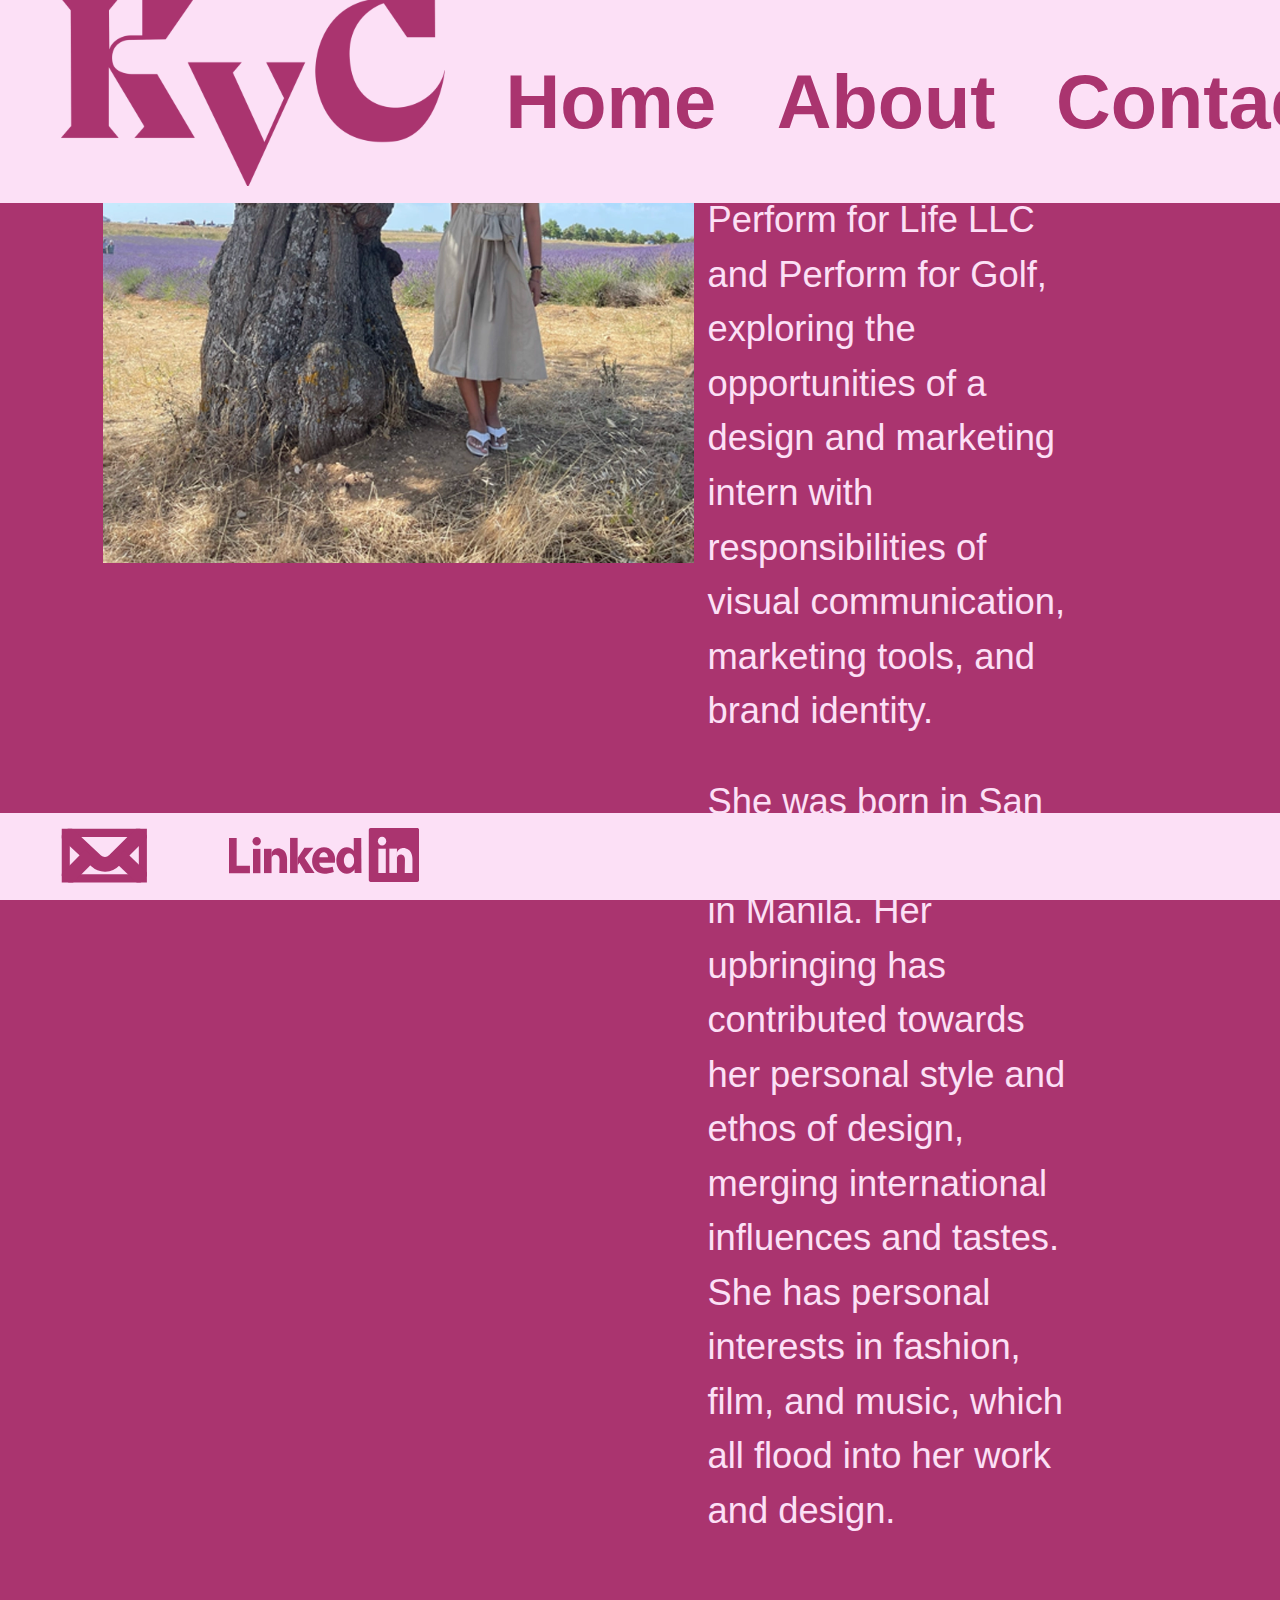
==== about.html @ 6310fdcf "portfolio" ====
<!DOCTYPE html>
<!--[if lt IE 7]>      <html class="no-js lt-ie9 lt-ie8 lt-ie7"> <![endif]-->
<!--[if IE 7]>         <html class="no-js lt-ie9 lt-ie8"> <![endif]-->
<!--[if IE 8]>         <html class="no-js lt-ie9"> <![endif]-->
<!--[if gt IE 8]>      <html class="no-js"> <!--<![endif]-->
<html>
    <head>
        <meta charset="utf-8">
        <meta http-equiv="X-UA-Compatible" content="IE=edge">
        <title>Contact</title>
        <meta name="description" content="Kat Cunanan's Design Portfolio">
        <meta name="viewport" content="width=device-width, initial-scale=1">
        <link rel="stylesheet" href="css/stylesheet.css">
    </head>
    <body>
        <!--[if lt IE 7]>
            <p class="browsehappy">You are using an <strong>outdated</strong> browser. Please <a href="#">upgrade your browser</a> to improve your experience.</p>
        <![endif]-->
        <header>
            <nav>
                <a href="index.html">
                   <img src="img/FuschiaPortfolioLogo 1.svg">
               </a>
   
                   <a href="index.html">
                   <h1>Home</h1>
               </a>
                   
                   <a href="about.html">
                   <h1>About</h1>
               </a>
   
                   <a href="contact.html">
                   <h1>Contact</h1>
               </a>
   
               </nav>
        </header>
        
    <main>
                <div class="aboutpage">
                    <h2 id="bio_1">Bio</h2>
               
                    <section id="selfportrait">
                        <img src="img/self_about.webp">
                    
                    </section>
                    
                    <section id="bio_p1">
                       
                    <p>Kat Cunanan is a third-year student studying design and computer science at the University of San Francisco. She is currently interning at Perform for Life LLC and Perform for Golf, exploring the opportunities of a design and marketing intern with responsibilities of visual communication, marketing tools, and brand identity. </p>
             
                     <p>She was born in San Francisco and raised in Manila. Her upbringing has contributed towards her personal style and ethos of design, merging international influences and tastes. She has personal interests in fashion, film, and music, which all flood into her work and design. </p>
                </section>
            </div>
    </main>
    <footer>
        <a href="mailto:katrinacunanan25@gmail.com">
            <img src="img/emaillogo.svg">
        </a>
    
        <a href="https://www.linkedin.com/in/kcun/" target="blank">
            <img src="img/linkedinlogo.svg">
        </a>
    
    </footer>

    </body>
</html>
---- css/stylesheet.css ----
@import url('https://fonts.googleapis.com/css2?family=Bona+Nova&display=swap');

html {
    font-size: 1.89375rem;
    background-color: #AA346F;
}

body {
    background-color: #AA346F;
    color: #FCE0F6;
    line-height: 1.5;
    margin: auto;
}

header {
    width: 100%;
    position: fixed;
    top: 0; 
}

h1 {
    color: #AA346F;
    text-align: center;
    font-family: Helvetica;
    font-size: 2.5rem;
    font-style: normal;
    font-weight: 700;
    line-height: normal;
}

h2 {
    color: var(--Light-Yellow, #FFECB6);
    text-align: center;
    font-family: Bona Nova;
    font-size: 3rem;
    font-style: normal;
    font-weight: 700;
    line-height: normal;
}

a {
    color: #AA346F;
    text-align: center;
    font-family: Helvetica;
    font-size: 2.5rem;
    font-style: normal;
    font-weight: 700;
    line-height: normal;
    text-decoration: none;
    margin: 0 0 0 2rem;
}

a:hover {
    color: #FFECB6
}

nav {
    background-color: #FCE0F6;
    display: flex;
    align-items: center;
    justify-content: space-between;
    font-size: 2.5rem;

}

nav img{
    width: 12.6875rem;
    height: 6.125rem;
}

 section {
    margin: 9.25rem auto;
   text-align: center;
   font-family: Helvetica;
 }

 main {
    max-height: 150vh; 
    font-size: 1.2rem;
    display: flex;
    align-items: center;
    justify-content: space-between;
}

 main img {
    height: 26rem;
}

.aboutpage {
    max-height: 50h;
    display: grid;
    grid-template-columns: repeat(12, 1fr);
    grid-column-gap: 1.5rem;
    grid-auto-flow: dense;
}

#bio_1 {
    grid-column: 6/7;
}

#selfportrait {
    grid-column: 2/6;

   
}

#bio_p1 {
    grid-column: 7/11;
    text-align: left;
}

footer {
    background-color: #FCE0F6;
    width: 100%;
    margin:auto; 
    position: fixed;
    bottom: 0;
}

footer img {
    height: 1.8rem;
}
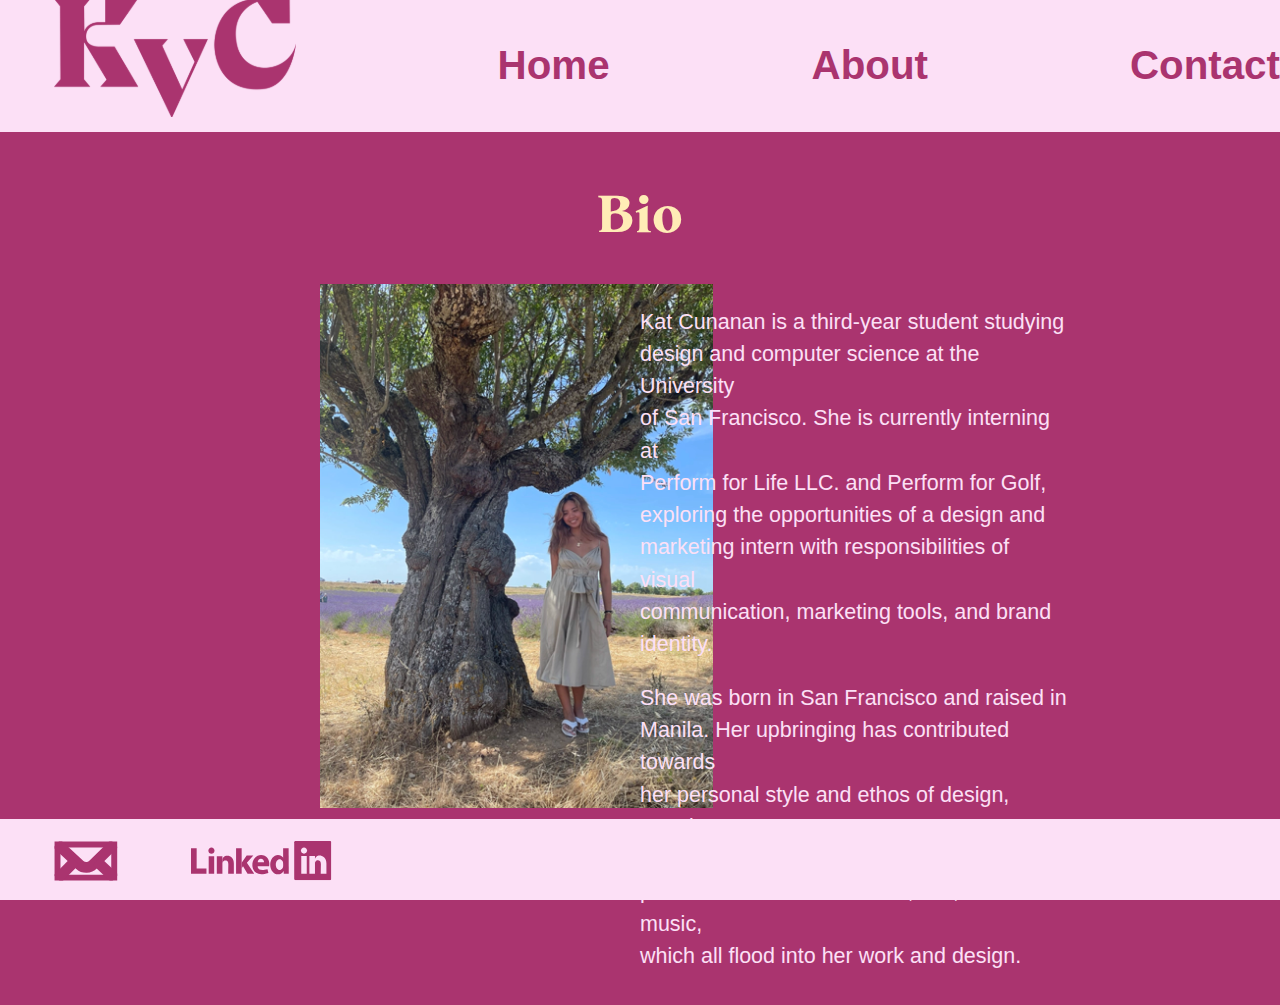
==== commit c7477599: "lalala" ====
--- a/about.html
+++ b/about.html
@@ -47,10 +47,10 @@
                     </section>
                     
                     <section id="bio_p1">
-                       
-                    <p>Kat Cunanan is a third-year student studying design and computer science at the University of San Francisco. She is currently interning at Perform for Life LLC and Perform for Golf, exploring the opportunities of a design and marketing intern with responsibilities of visual communication, marketing tools, and brand identity. </p>
+
+                    <p>Kat Cunanan is a third-year student studying <br> design and computer science at the University <br>of San Francisco. She is currently interning at <br>Perform for Life LLC. and Perform for Golf, <br>exploring the opportunities of a design and <br>marketing intern with responsibilities of visual <br>communication, marketing tools, and brand <br>identity. </p>
              
-                     <p>She was born in San Francisco and raised in Manila. Her upbringing has contributed towards her personal style and ethos of design, merging international influences and tastes. She has personal interests in fashion, film, and music, which all flood into her work and design. </p>
+                     <p>She was born in San Francisco and raised in <br>Manila. Her upbringing has contributed towards <br>her personal style and ethos of design, merging <br>international influences and tastes. She has<br> personal interests in fashion, film, and music, <br>which all flood into her work and design. </p>
                 </section>
             </div>
     </main>
--- a/css/stylesheet.css
+++ b/css/stylesheet.css
@@ -2,7 +2,7 @@
 @import url('https://fonts.googleapis.com/css2?family=Bona+Nova&display=swap');
 
 html {
-    font-size: 1.89375rem;
+    font-size: 1.68rem;
     background-color: #AA346F;
 }
 
@@ -19,11 +19,24 @@
     top: 0; 
 }
 
+nav {
+    background-color: #FCE0F6;
+    display: flex;
+    align-items: center;
+    justify-content: space-between;
+    font-size: 2rem;
+
+}
+
+nav img{
+    width: 9rem;
+}
+
 h1 {
     color: #AA346F;
     text-align: center;
     font-family: Helvetica;
-    font-size: 2.5rem;
+    font-size: 1.5rem;
     font-style: normal;
     font-weight: 700;
     line-height: normal;
@@ -51,73 +64,70 @@
     margin: 0 0 0 2rem;
 }
 
-a:hover {
-    color: #FFECB6
+ #portfoliomain section {
+    margin: 9.25rem auto;
+    text-align: center;
+   font-family: Helvetica;
+ }
+
+#portfoliomain {
+    max-height: 150vh; 
+    font-size: 1.2rem;
+    display: flex;
+    justify-content: space-between;
 }
 
-nav {
-    background-color: #FCE0F6;
-    display: flex;
-    align-items: center;
-    justify-content: space-between;
-    font-size: 2.5rem;
+#portfoliomain img {
+    height: 15.065rem;
+}
+
+.aboutpage {
+    margin: .3rem auto 5rem auto;
+    display: grid;
+    grid-template-columns: repeat(12, 1fr);
+    grid-template-rows: 15% repeat(5,17%);
+    grid-column-gap: 0rem;
+    grid-auto-flow: dense;
+}
+
+h3 {
+    font-size: 0.7rem;
 
 }
 
-nav img{
-    width: 12.6875rem;
-    height: 6.125rem;
-}
-
- section {
-    margin: 9.25rem auto;
-   text-align: center;
-   font-family: Helvetica;
- }
-
- main {
-    max-height: 150vh; 
-    font-size: 1.2rem;
-    display: flex;
-    align-items: center;
-    justify-content: space-between;
-}
-
- main img {
-    height: 26rem;
-}
-
-.aboutpage {
-    max-height: 50h;
-    display: grid;
-    grid-template-columns: repeat(12, 1fr);
-    grid-column-gap: 1.5rem;
-    grid-auto-flow: dense;
-}
-
 #bio_1 {
-    grid-column: 6/7;
+    grid-column: 6/8;
+    grid-row: 2/3;
+    font-size: 2rem;
 }
 
 #selfportrait {
-    grid-column: 2/6;
+    grid-column: 4/7;
+    grid-row: 3/7;
+}
 
-   
+#selfportrait img {
+    height: 19.5rem;
 }
+
 
 #bio_p1 {
     grid-column: 7/11;
+    grid-row: 3/4;
     text-align: left;
+    font-size: 0.80rem;
+    font-family: helvetica;
 }
 
 footer {
     background-color: #FCE0F6;
     width: 100%;
+    height: 9%;
     margin:auto; 
     position: fixed;
     bottom: 0;
 }
 
 footer img {
-    height: 1.8rem;
+    height: 1.5rem;
 }
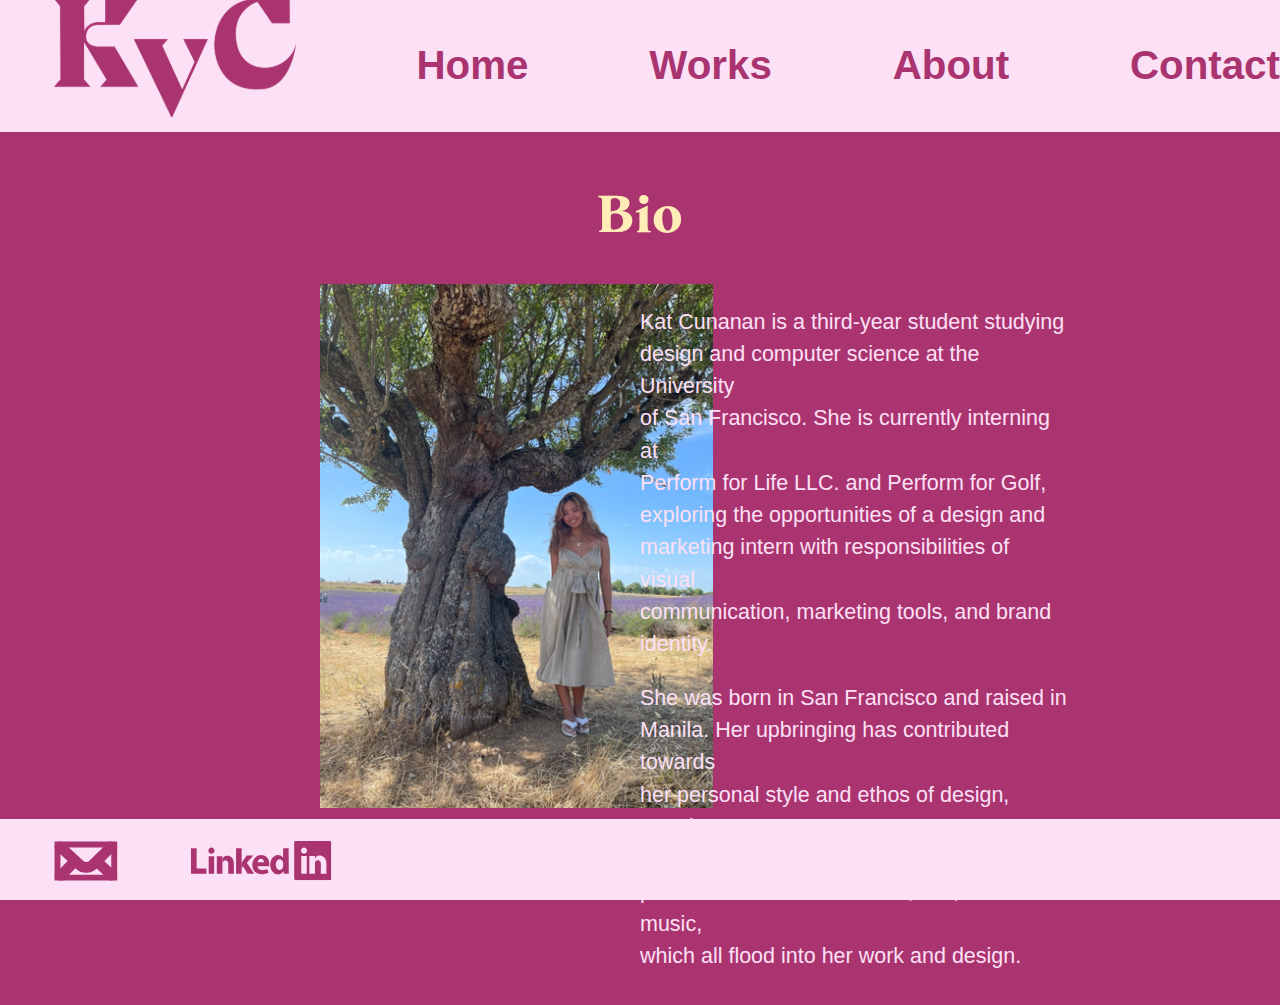
==== commit 3187a6db: "more" ====
--- a/about.html
+++ b/about.html
@@ -25,7 +25,10 @@
                    <a href="index.html">
                    <h1>Home</h1>
                </a>
-                   
+               
+               <a href="works.html">
+                <h1>Works</h1>
+            </a>
                    <a href="about.html">
                    <h1>About</h1>
                </a>
--- a/css/stylesheet.css
+++ b/css/stylesheet.css
@@ -46,7 +46,7 @@
     color: var(--Light-Yellow, #FFECB6);
     text-align: center;
     font-family: Bona Nova;
-    font-size: 3rem;
+    font-size: 2rem;
     font-style: normal;
     font-weight: 700;
     line-height: normal;
@@ -62,6 +62,18 @@
     line-height: normal;
     text-decoration: none;
     margin: 0 0 0 2rem;
+}
+
+#indexpage {
+    margin: 4rem;
+    display: grid;
+    grid-template-columns: repeat  (12, 1fr);
+    grid-column-gap: 1.5rem;
+    grid-auto-flow: dense;
+}
+
+#bioline {
+    grid-column: 4/10;
 }
 
  #portfoliomain section {
@@ -119,6 +131,43 @@
     font-family: helvetica;
 }
 
+.contact {
+    margin: 6rem auto;
+}
+
+input, textarea {
+    width: 100%;
+    background-color: #FCE0F6;
+    color: #AA346F;
+    font-size: 2.8125rem;
+    padding: 8px 16px 8 px 16px;
+}
+
+label {
+    display: block;
+    margin: 16px 0px 16px 0px;
+    font-family: helvetica;
+    font-size: 0.9rem;
+}
+
+textarea {
+    height: 250px;
+    font-family: helvetica;
+
+}
+
+button {
+    background-color: #FFECB6;
+    border: none;
+    font-size: 20px;
+    font-family: helvetica;
+    padding: 8px 16px 8px 16px
+}
+
+input:focus, textarea:focus {
+    border: 2px solid #FCE0F6;
+}
+
 footer {
     background-color: #FCE0F6;
     width: 100%;
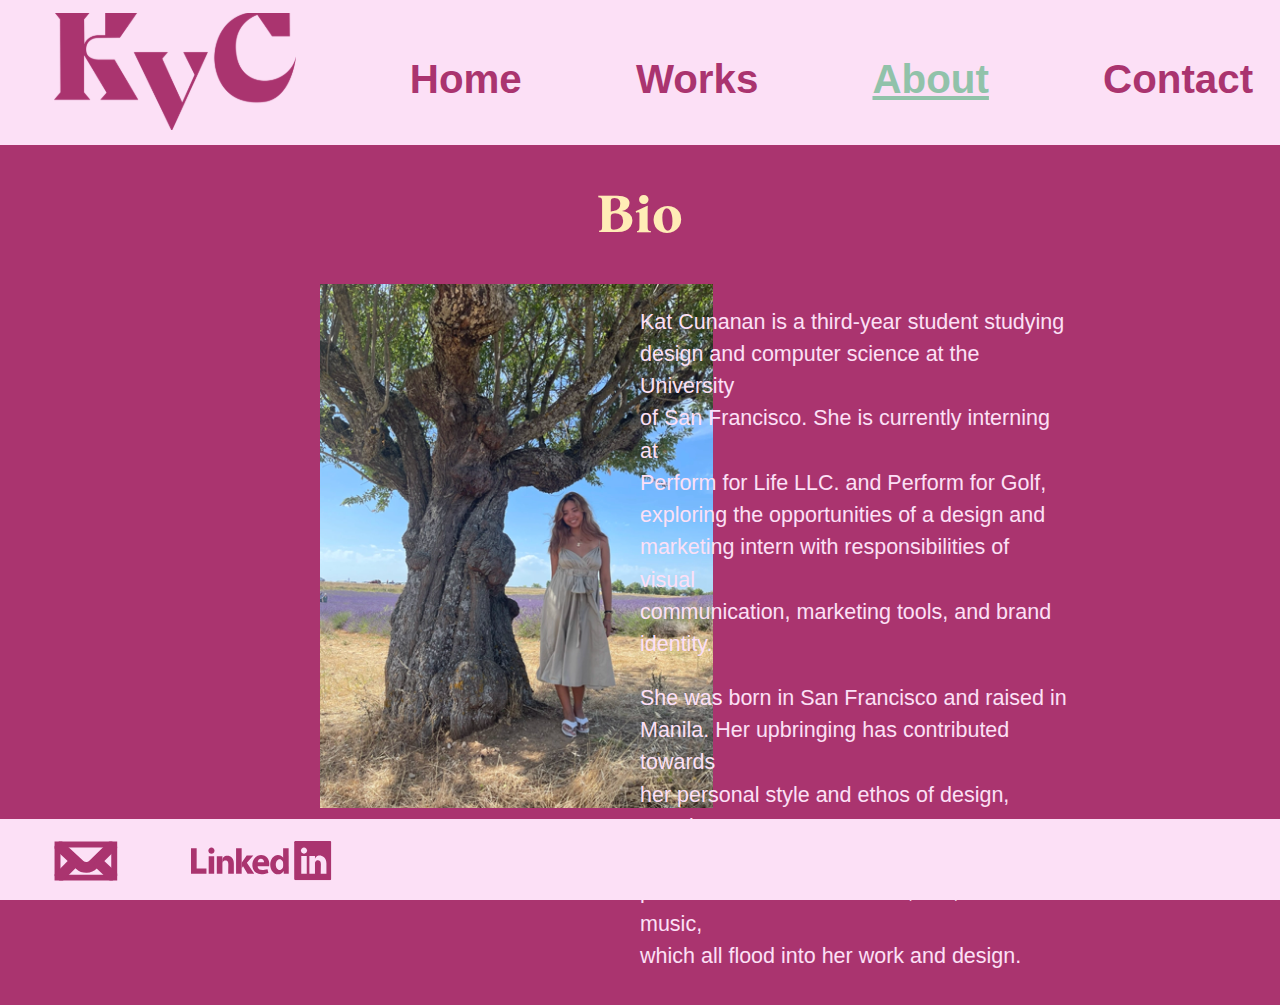
==== commit 7c2342bd: "hovers" ====
--- a/about.html
+++ b/about.html
@@ -25,12 +25,12 @@
                    <a href="index.html">
                    <h1>Home</h1>
                </a>
-               
+
                <a href="works.html">
                 <h1>Works</h1>
             </a>
                    <a href="about.html">
-                   <h1>About</h1>
+                   <h1 id="nav_about">About</h1>
                </a>
    
                    <a href="contact.html">
--- a/css/stylesheet.css
+++ b/css/stylesheet.css
@@ -17,6 +17,7 @@
     width: 100%;
     position: fixed;
     top: 0; 
+    
 }
 
 nav {
@@ -25,11 +26,16 @@
     align-items: center;
     justify-content: space-between;
     font-size: 2rem;
-
+    padding-right: 1rem;
+    padding-top: 0.5rem;
 }
 
 nav img{
     width: 9rem;
+}
+
+nav h1:hover {
+    text-decoration: underline #AA346F;
 }
 
 h1 {
@@ -72,8 +78,16 @@
     grid-auto-flow: dense;
 }
 
-#bioline {
-    grid-column: 4/10;
+#nav_home {
+    text-decoration: underline #91C2AA;
+    color: #91C2AA;
+} 
+
+#bioline img {
+    width: 35rem;
+    display: block;
+  margin-left: 9.6rem;
+    position: relative;
 }
 
  #portfoliomain section {
@@ -102,9 +116,19 @@
     grid-auto-flow: dense;
 }
 
+#nav_about {
+    text-decoration: underline #91C2AA;
+    color: #91C2AA;
+}
+
 h3 {
     font-size: 0.7rem;
 
+}
+
+#nav_works {
+    text-decoration: underline #91C2AA;
+    color: #91C2AA;
 }
 
 #bio_1 {
@@ -121,7 +145,6 @@
 #selfportrait img {
     height: 19.5rem;
 }
-
 
 #bio_p1 {
     grid-column: 7/11;
@@ -133,6 +156,11 @@
 
 .contact {
     margin: 6rem auto;
+}
+
+#nav_contact {
+    text-decoration: underline #91C2AA;
+    color: #91C2AA;
 }
 
 input, textarea {
@@ -180,3 +208,39 @@
 footer img {
     height: 1.5rem;
 }
+
+.workpages {
+    margin: .3rem auto 5rem auto;
+    display: grid;
+    grid-template-columns: repeat(12, 1fr);
+    grid-template-rows: 15% repeat(10,8.5%);
+    grid-column-gap: 0rem;
+    grid-auto-flow: dense;
+}
+
+.work_titles {
+    margin: 8rem auto;
+    grid-column: 2/5;
+    font-size: 1.74rem;
+}
+
+.shortwork_titles {
+    margin: 11rem auto;
+    grid-column: 2/5;
+    font-size: 1.74rem;
+}
+
+.works_p {
+    margin: 5rem auto;
+    grid-column: 2/5;
+    grid-row: 2/3;
+    font-size: 0.9rem;
+    text-align: justify;
+}
+
+.works_slides {
+    margin: 7rem auto;
+    grid-column: 6/11;
+    grid-row: 1/7;
+}
+
